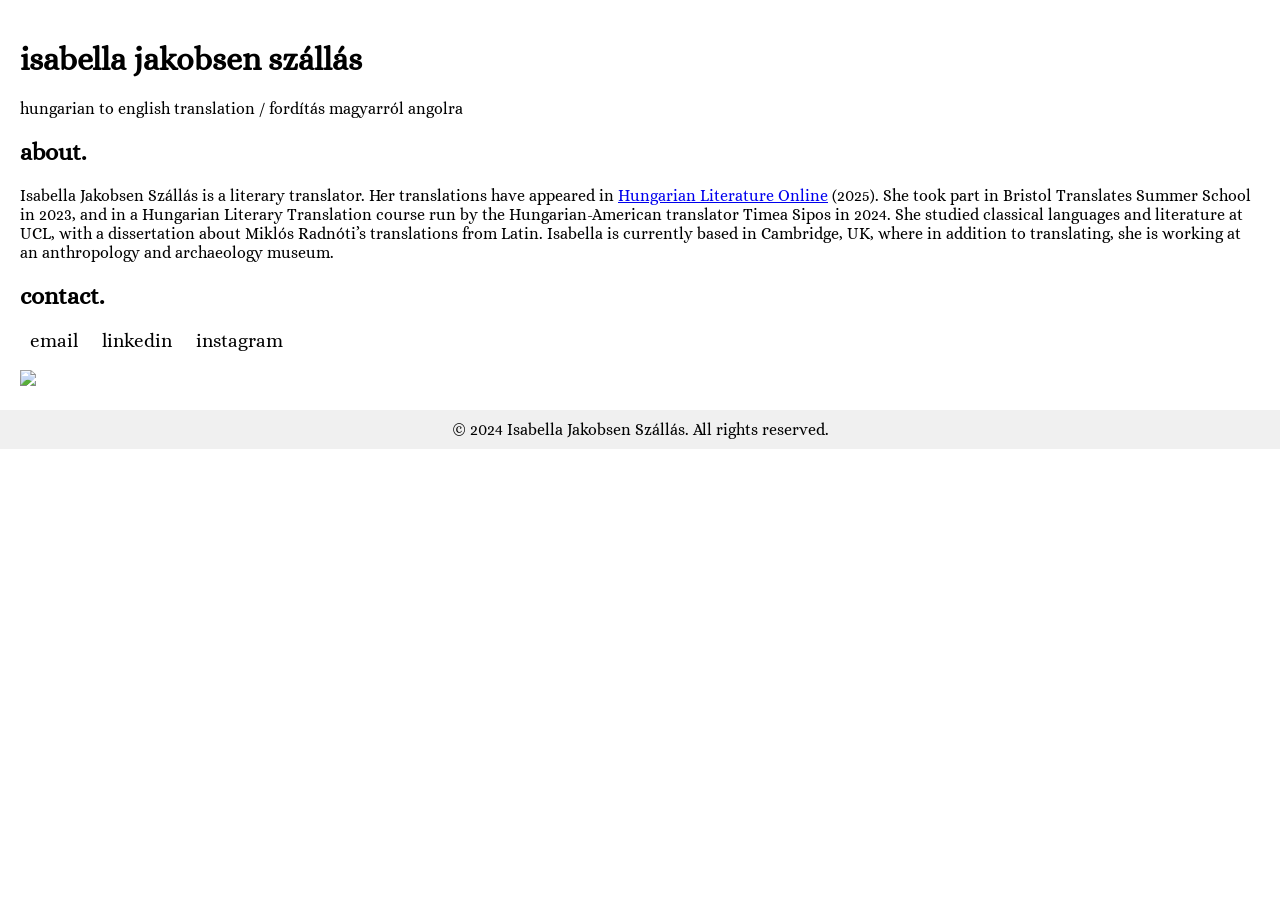
==== index.html @ 7fed4229 "Update index.html added hyperlink to publication and updated photo" ====
<!DOCTYPE html>
<html>
<head>
	<meta charset="utf-8">
	<meta name="viewport" content="width=device-width, initial-scale=1">
	<title>Isabella Jakobsen Szállás</title>
    <link href="https://fonts.googleapis.com/css2?family=Alice&display=swap" rel="stylesheet">
	<style>
        /* General Styles */
        body {
            margin: 0;
            font-family: 'Alice', serif;
            background-color: #ffffff;
            color: #000000;
        }

        header {
            position: relative;
            height: 200px;
            background: url('images/header.jpg') no-repeat center/cover;
        }

        header .overlay {
            position: absolute;
            top: 0;
            left: 0;
            width: 100%;
            height: 100%;
            background-color: rgba(0, 0, 0, 0.5);
            display: flex;
            align-items: center;
            justify-content: center;
        }

        header img {
            width: 100%;
            height: 250px;
            object-fit: cover;
            margin-bottom: 10px;
        }

        header h1 {
            color: #ffffff;
            font-size: 2.5em;
            margin: 0;
        }

        nav {
            background-color: #000000;
            padding: 10px;
            text-align: center;
        }

        nav a {
            color: #ffffff;
            text-decoration: none;
            margin: 0 15px;
            font-size: 1em;
        }

        nav a:hover {
            text-decoration: underline;
        }

        .container {
            padding: 20px;
        }

        .social-links a {
            margin: 0 10px;
            color: #000000;
            text-decoration: none;
            font-size: 1.2em;
        }

        .social-links a:hover {
            text-decoration: underline;
        }

        footer {
            text-align: center;
            padding: 10px;
            background-color: #f0f0f0;
        }
    </style>
</head>
<body>
    <!-- Main Content -->
    <div class="container">
        <h1>isabella jakobsen szállás</h1>
        <p> hungarian to english translation / fordítás magyarról angolra</p>
        <h2>about.</h2>
	<p>	Isabella Jakobsen Szállás is a literary translator. Her translations have appeared in <a href="https://hlo.hu/new-work/panni-puskas-self-pity-in-the-backwaters-of-szigetkoz.html" target="_blank">Hungarian Literature Online</a> (2025). She took part in Bristol Translates Summer School in 2023, and in a Hungarian Literary Translation course run by the Hungarian-American translator Timea Sipos in 2024. She studied classical languages and literature at UCL, with a dissertation about Miklós Radnóti’s translations from Latin. Isabella is currently based in Cambridge, UK, where in addition to translating, she is working at an anthropology and archaeology museum.</p>

    <!-- Social Links -->
    <h2>contact.</h2>
        <div class="social-links">
            <a href="mailto:isa.h.jakobsen@gmail.com">email</a>
            <a href="https://linkedin.com/in/isabella-jakobsen-szallas/" target="_blank">linkedin</a>
            <a href="https://instagram.com/isabellajkbsn/" target="_blank">instagram</a>
        </div>
    </br>
            <img src="https://media.licdn.com/dms/image/v2/D4E03AQEvDXzN4wVPCg/profile-displayphoto-shrink_800_800/profile-displayphoto-shrink_800_800/0/1675814582434?e=1746057600&v=beta&t=NAQ9um-HQMue3TYKU_gDclpBJQw80TPkXCYa6RnUu3E">
        </div>
    </div>

    <!-- Footer -->
    <footer>
        &copy; 2024 Isabella Jakobsen Szállás. All rights reserved.
    </footer>
</body>
</html>
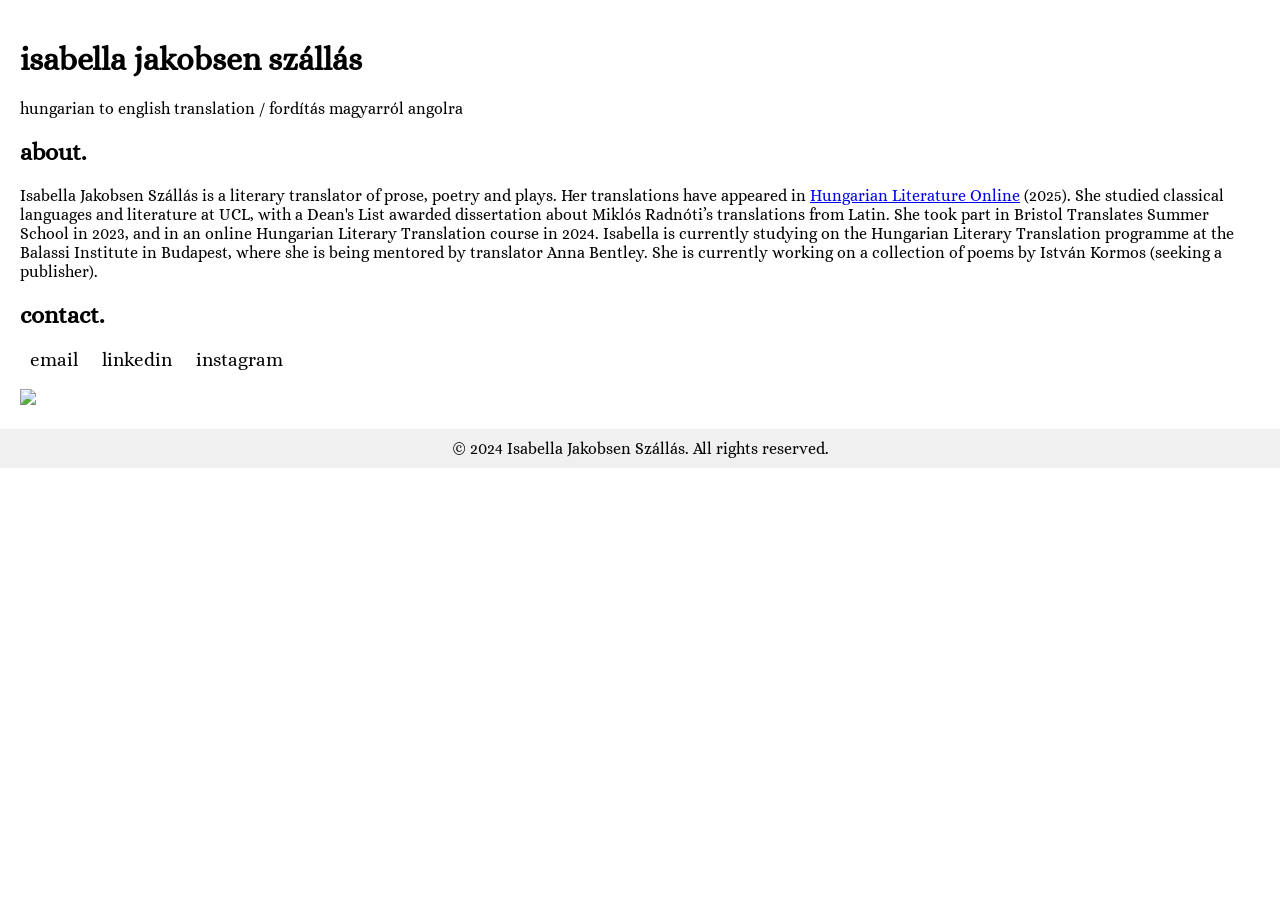
==== commit c49f2a9e: "Update index.html updated bio" ====
--- a/index.html
+++ b/index.html
@@ -90,7 +90,7 @@
         <h1>isabella jakobsen szállás</h1>
         <p> hungarian to english translation / fordítás magyarról angolra</p>
         <h2>about.</h2>
-	<p>	Isabella Jakobsen Szállás is a literary translator. Her translations have appeared in <a href="https://hlo.hu/new-work/panni-puskas-self-pity-in-the-backwaters-of-szigetkoz.html" target="_blank">Hungarian Literature Online</a> (2025). She took part in Bristol Translates Summer School in 2023, and in a Hungarian Literary Translation course run by the Hungarian-American translator Timea Sipos in 2024. She studied classical languages and literature at UCL, with a dissertation about Miklós Radnóti’s translations from Latin. Isabella is currently based in Cambridge, UK, where in addition to translating, she is working at an anthropology and archaeology museum.</p>
+	<p>	Isabella Jakobsen Szállás is a literary translator of prose, poetry and plays. Her translations have appeared in <a href="https://hlo.hu/new-work/panni-puskas-self-pity-in-the-backwaters-of-szigetkoz.html" target="_blank">Hungarian Literature Online</a> (2025). She studied classical languages and literature at UCL, with a Dean's List awarded dissertation about Miklós Radnóti’s translations from Latin. She took part in Bristol Translates Summer School in 2023, and in an online Hungarian Literary Translation course in 2024. Isabella is currently studying on the Hungarian Literary Translation programme at the Balassi Institute in Budapest, where she is being mentored by translator Anna Bentley. She is currently working on a collection of poems by István Kormos (seeking a publisher). </p>
 
     <!-- Social Links -->
     <h2>contact.</h2>
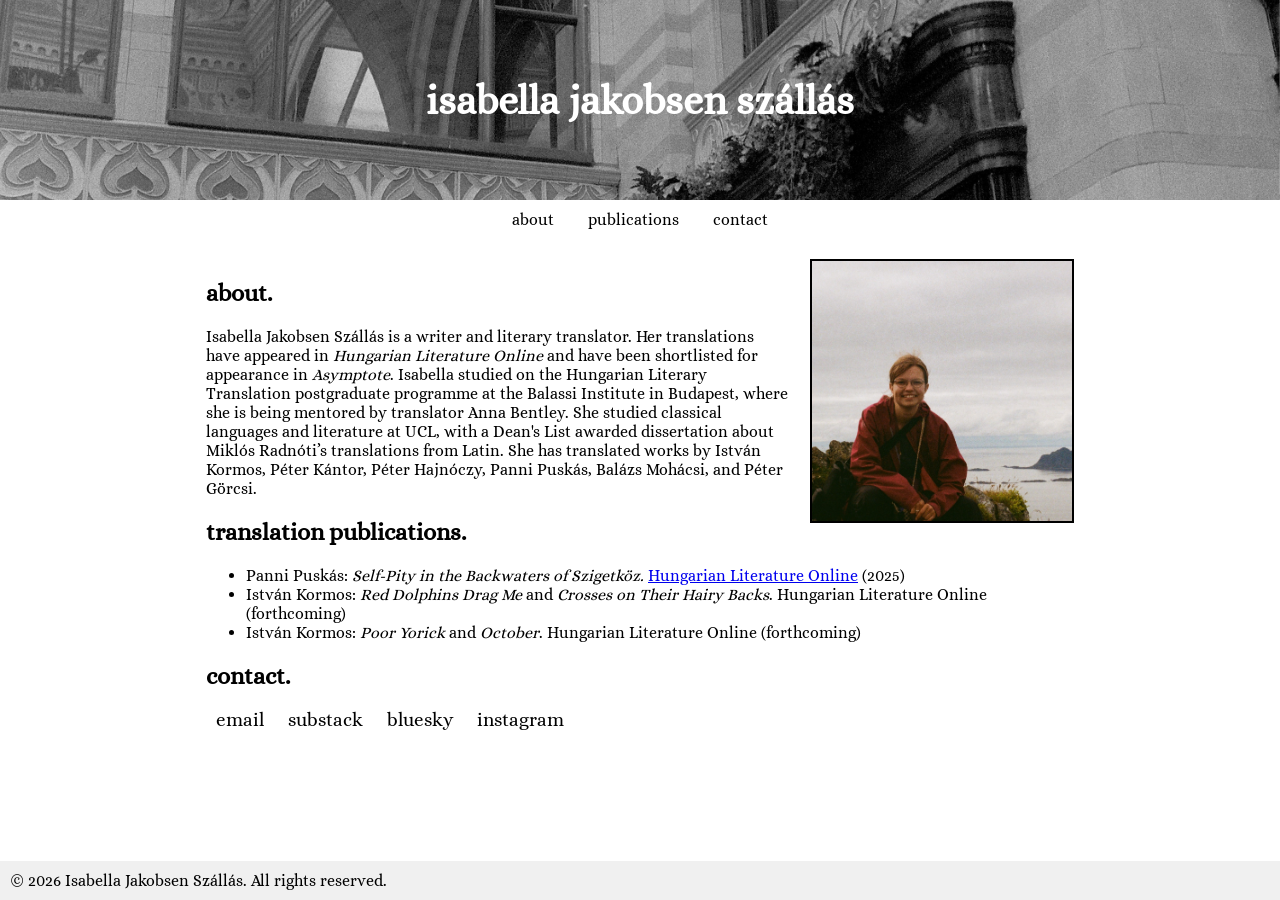
==== commit 0b8a8449: "layout/design changes fixed the header image and nav bar, fixed the image links, moved the image to " ====
--- a/index.html
+++ b/index.html
@@ -7,8 +7,16 @@
     <link href="https://fonts.googleapis.com/css2?family=Alice&display=swap" rel="stylesheet">
 	<style>
         /* General Styles */
+        html, body {
+            height: 100%;
+            margin: 0;
+        }
+
+
         body {
-            margin: 0;
+            display: flex;
+            flex-direction: column;
+            min-height: 100vh;
             font-family: 'Alice', serif;
             background-color: #ffffff;
             color: #000000;
@@ -17,7 +25,11 @@
         header {
             position: relative;
             height: 200px;
-            background: url('images/header.jpg') no-repeat center/cover;
+            background: url("images/header.jpg");
+            background-repeat: no-repeat;
+            background-size: cover;
+            background-position: center 85%; 
+
         }
 
         header .overlay {
@@ -26,17 +38,9 @@
             left: 0;
             width: 100%;
             height: 100%;
-            background-color: rgba(0, 0, 0, 0.5);
             display: flex;
             align-items: center;
             justify-content: center;
-        }
-
-        header img {
-            width: 100%;
-            height: 250px;
-            object-fit: cover;
-            margin-bottom: 10px;
         }
 
         header h1 {
@@ -46,13 +50,13 @@
         }
 
         nav {
-            background-color: #000000;
+            background-color: #ffffff;
             padding: 10px;
             text-align: center;
         }
 
         nav a {
-            color: #ffffff;
+            color: #000000;
             text-decoration: none;
             margin: 0 15px;
             font-size: 1em;
@@ -63,7 +67,23 @@
         }
 
         .container {
+            flex: 1 0 auto;
             padding: 20px;
+        }
+
+        .img_deg {
+            border: 2px solid #000000;
+            float: right;
+            width: 30%;
+            margin: 0 0 15px 20px;
+
+        }
+
+        .pos_cen {
+            width: 70%;
+            margin: 0 auto;
+            overflow: auto;
+            padding-bottom: 40px;
         }
 
         .social-links a {
@@ -78,35 +98,58 @@
         }
 
         footer {
+            flex-shrink: 0,
             text-align: center;
             padding: 10px;
             background-color: #f0f0f0;
         }
     </style>
 </head>
+
 <body>
+    <!-- Header -->
+    <header>
+        <div class="overlay">
+            <h1>isabella jakobsen szállás</h1>
+        </div>
+    </header>
+
+    <!-- Nav -->
+    <nav>
+        <a href="#about">about</a>
+        <a href="#translation publications">publications</a>
+        <a href="#contact">contact</a>
+    </nav>
+
     <!-- Main Content -->
     <div class="container">
-        <h1>isabella jakobsen szállás</h1>
-        <p> hungarian to english translation / fordítás magyarról angolra</p>
-        <h2>about.</h2>
-	<p>	Isabella Jakobsen Szállás is a literary translator of prose, poetry and plays. Her translations have appeared in <a href="https://hlo.hu/new-work/panni-puskas-self-pity-in-the-backwaters-of-szigetkoz.html" target="_blank">Hungarian Literature Online</a> (2025). She studied classical languages and literature at UCL, with a Dean's List awarded dissertation about Miklós Radnóti’s translations from Latin. She took part in Bristol Translates Summer School in 2023, and in an online Hungarian Literary Translation course in 2024. Isabella is currently studying on the Hungarian Literary Translation programme at the Balassi Institute in Budapest, where she is being mentored by translator Anna Bentley. She is currently working on a collection of poems by István Kormos (seeking a publisher). </p>
+        <div class="pos_cen">
+            <img class="img_deg" src="images/me.jpg" />
+            <h2>about.</h2>
+	    <p>	Isabella Jakobsen Szállás is a writer and literary translator. Her translations have appeared in <i>Hungarian Literature Online</i> and have been shortlisted for appearance in <i>Asymptote</i>.  Isabella studied on the Hungarian Literary Translation postgraduate programme at the Balassi Institute in Budapest, where she is being mentored by translator Anna Bentley. She studied classical languages and literature at UCL, with a Dean's List awarded dissertation about Miklós Radnóti’s translations from Latin. She has translated works by István Kormos, Péter Kántor, Péter Hajnóczy, Panni Puskás, Balázs Mohácsi, and Péter Görcsi. </p>
+           <h2>translation publications.</h2>
+           <ul>
+               <li> Panni Puskás: <i>Self-Pity in the Backwaters of Szigetköz. </i> <a href="https://hlo.hu/new-work/panni-puskas-self-pity-in-the-backwaters-of-szigetkoz.html" target="_blank">Hungarian Literature Online</a> (2025) </li>
+               <li> István Kormos: <i>Red Dolphins Drag Me</i> and <i>Crosses on Their Hairy Backs</i>. Hungarian Literature Online (forthcoming) </li>
+               <li> István Kormos: <i>Poor Yorick</i> and <i>October</i>. Hungarian Literature Online (forthcoming) </li>
+           </ul>
+           <p>  </p>
+       
 
     <!-- Social Links -->
-    <h2>contact.</h2>
-        <div class="social-links">
-            <a href="mailto:isa.h.jakobsen@gmail.com">email</a>
-            <a href="https://linkedin.com/in/isabella-jakobsen-szallas/" target="_blank">linkedin</a>
-            <a href="https://instagram.com/isabellajkbsn/" target="_blank">instagram</a>
-        </div>
-    </br>
-            <img src="https://media.licdn.com/dms/image/v2/D4E03AQEvDXzN4wVPCg/profile-displayphoto-shrink_800_800/profile-displayphoto-shrink_800_800/0/1675814582434?e=1746057600&v=beta&t=NAQ9um-HQMue3TYKU_gDclpBJQw80TPkXCYa6RnUu3E">
+            <h2>contact.</h2>
+                <div class="social-links">
+                    <a href="mailto:isa.h.jakobsen@gmail.com">email</a>
+                    <a href="https://substack.com/@isabellajakobsenszlls" target="_blank">substack</a>
+                    <a href="https://bsky.app/profile/isabellajsz.bsky.social" target="_blank">bluesky</a>
+                    <a href="https://instagram.com/isabellajkbsn/" target="_blank">instagram</a>
+                </div>
         </div>
     </div>
 
     <!-- Footer -->
-    <footer>
-        &copy; 2024 Isabella Jakobsen Szállás. All rights reserved.
+    <footer class="footer">
+        &copy; 2026 Isabella Jakobsen Szállás. All rights reserved.
     </footer>
 </body>
 </html>
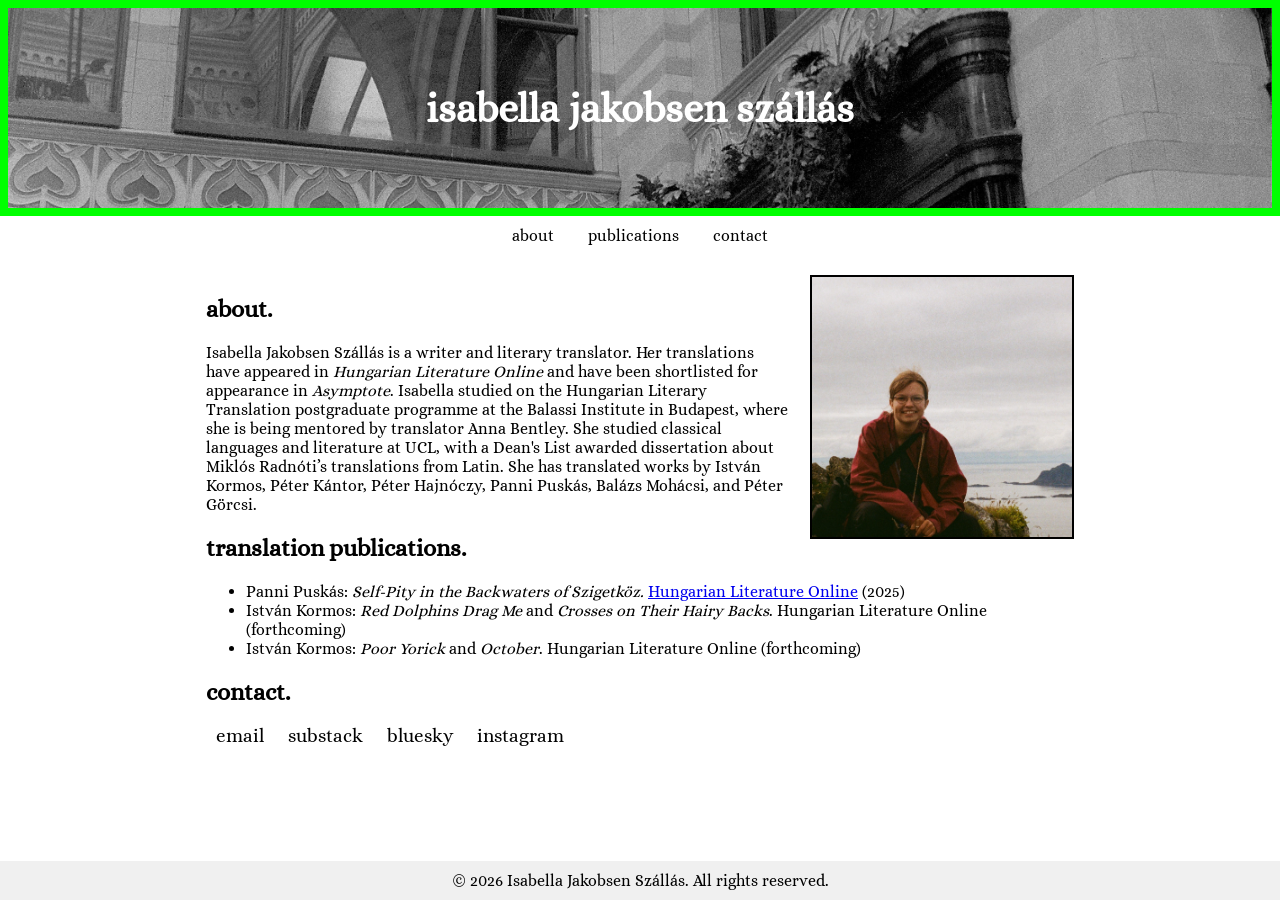
==== commit b9bfeb96: "testing mobile site testing header on mobile site" ====
--- a/index.html
+++ b/index.html
@@ -29,7 +29,9 @@
             background-repeat: no-repeat;
             background-size: cover;
             background-position: center 85%; 
-
+    background-color: red !important;
+    border: 8px solid lime !important;
+    height: 200px !important;
         }
 
         header .overlay {
@@ -98,7 +100,7 @@
         }
 
         footer {
-            flex-shrink: 0,
+            flex-shrink: 0;
             text-align: center;
             padding: 10px;
             background-color: #f0f0f0;
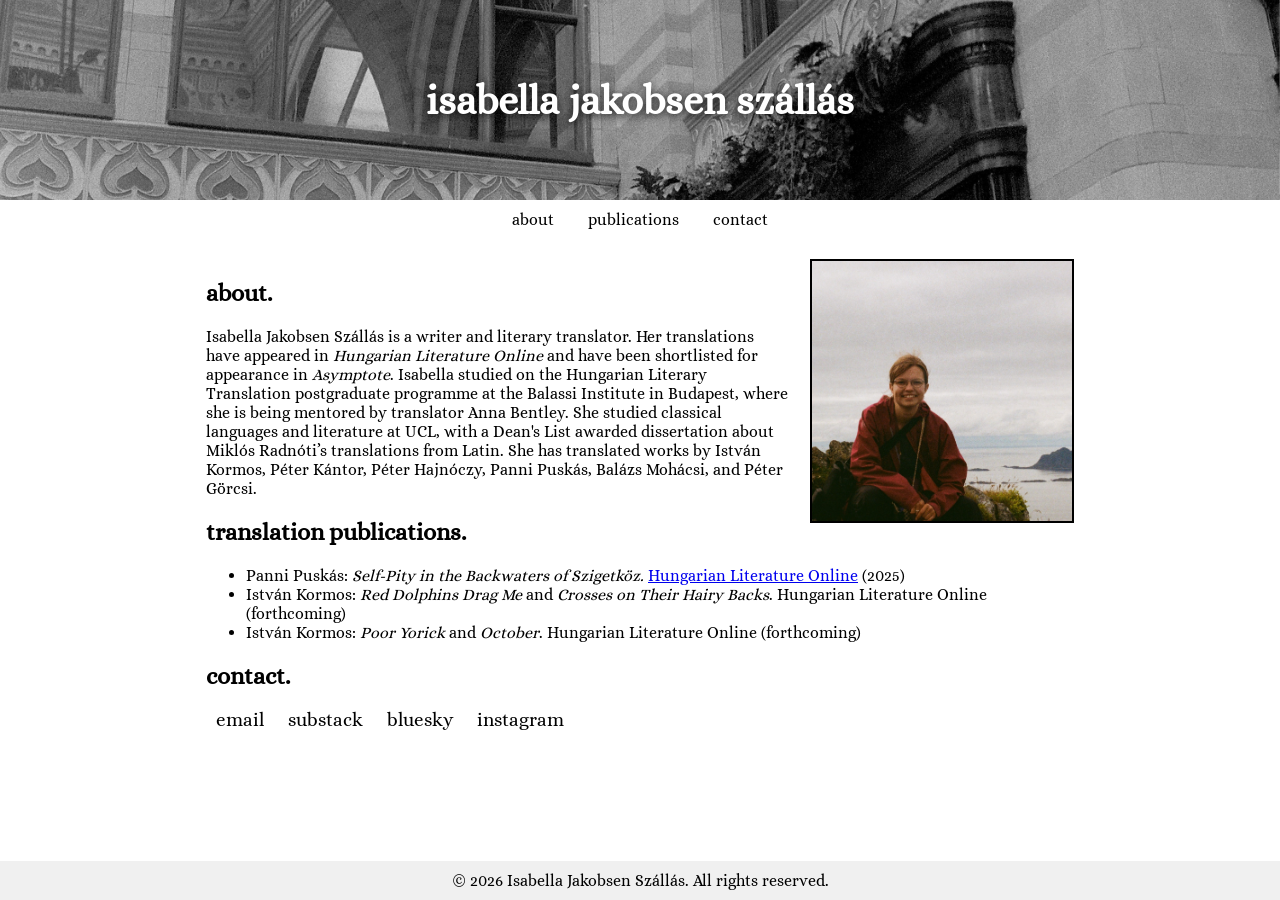
==== commit bffe6025: "header fixed header text size so it wont automatically cut off when viewed on mobile" ====
--- a/index.html
+++ b/index.html
@@ -25,13 +25,12 @@
         header {
             position: relative;
             height: 200px;
+            overflow: hidden;
             background: url("images/header.jpg");
             background-repeat: no-repeat;
             background-size: cover;
             background-position: center 85%; 
-    background-color: red !important;
-    border: 8px solid lime !important;
-    height: 200px !important;
+
         }
 
         header .overlay {
@@ -43,11 +42,16 @@
             display: flex;
             align-items: center;
             justify-content: center;
+            padding: 0 20px;
+            box-sizing: border-box;
+
         }
 
         header h1 {
             color: #ffffff;
-            font-size: 2.5em;
+            font-size:  clamp(1.3em, 6vw, 2.5em);
+            text-align: center;
+            text-shadow: 0 2px 8px rgba(0, 0, 0, 0.8);
             margin: 0;
         }
 
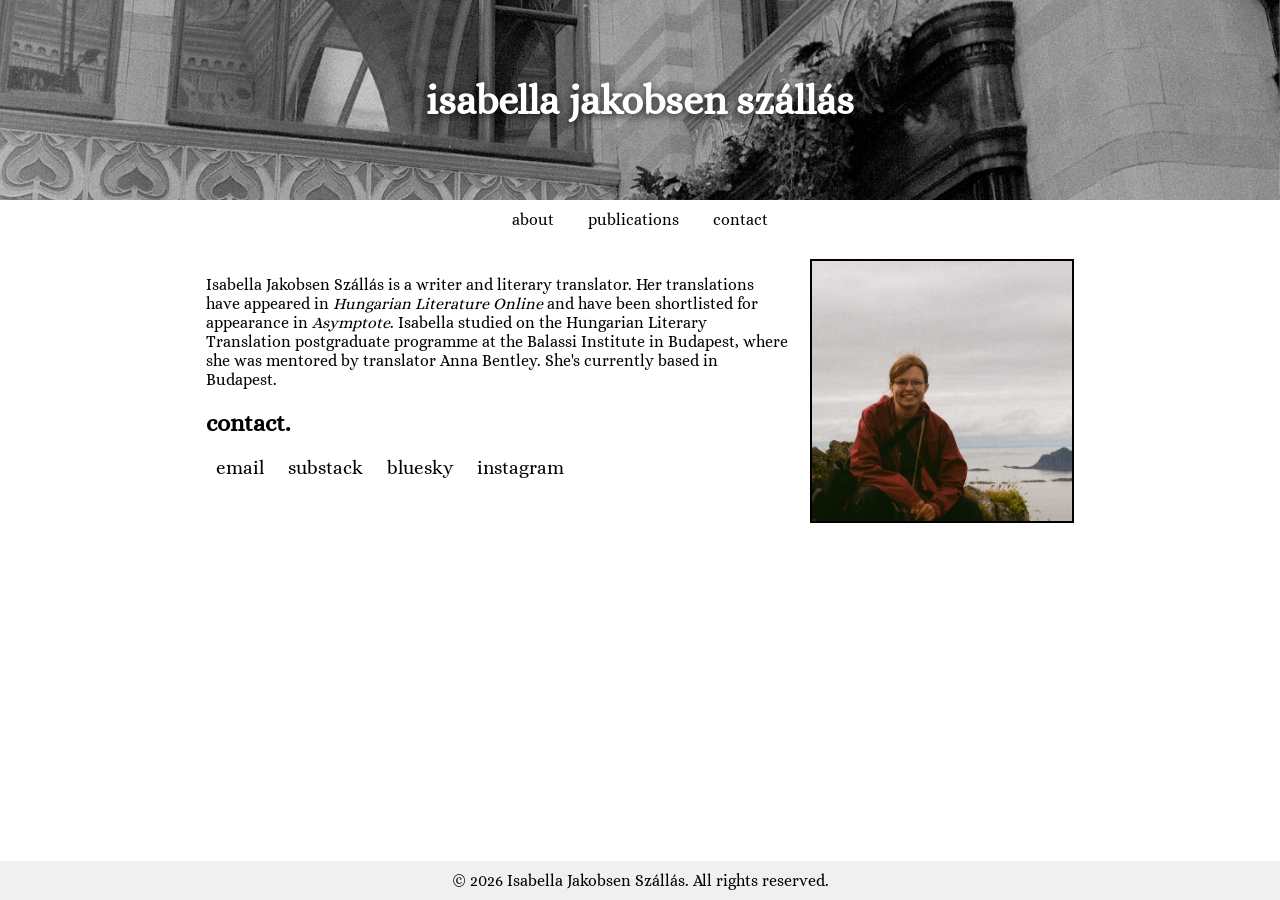
==== commit 347dddb1: "layout changes with new pages added three pages to the navigation of the site: about, publications, " ====
--- a/index.html
+++ b/index.html
@@ -3,6 +3,7 @@
 <head>
 	<meta charset="utf-8">
 	<meta name="viewport" content="width=device-width, initial-scale=1">
+	<meta name="color-scheme" content="light only">
 	<title>Isabella Jakobsen Szállás</title>
     <link href="https://fonts.googleapis.com/css2?family=Alice&display=swap" rel="stylesheet">
 	<style>
@@ -10,8 +11,8 @@
         html, body {
             height: 100%;
             margin: 0;
+            color-scheme: light only;
         }
-
 
         body {
             display: flex;
@@ -29,8 +30,7 @@
             background: url("images/header.jpg");
             background-repeat: no-repeat;
             background-size: cover;
-            background-position: center 85%; 
-
+            background-position: center 85%;
         }
 
         header .overlay {
@@ -44,16 +44,21 @@
             justify-content: center;
             padding: 0 20px;
             box-sizing: border-box;
-
         }
 
         header h1 {
             color: #ffffff;
-            font-size:  clamp(1.3em, 6vw, 2.5em);
+            font-size: clamp(1.3em, 6vw, 2.5em);
             text-align: center;
             text-shadow: 0 2px 8px rgba(0, 0, 0, 0.8);
             margin: 0;
         }
+
+	header h1 a {
+	    color: inherit;
+	    text-decoration: none; 
+	    hover { opacity: 0.8; };
+}
 
         nav {
             background-color: #ffffff;
@@ -82,7 +87,6 @@
             float: right;
             width: 30%;
             margin: 0 0 15px 20px;
-
         }
 
         .pos_cen {
@@ -91,6 +95,10 @@
             overflow: auto;
             padding-bottom: 40px;
         }
+
+	.favicon {
+	    <link rel="icon" href="images/favicon.png" type="image/png">
+	}
 
         .social-links a {
             margin: 0 10px;
@@ -113,43 +121,38 @@
 </head>
 
 <body>
+
     <!-- Header -->
-    <header>
-        <div class="overlay">
-            <h1>isabella jakobsen szállás</h1>
-        </div>
-    </header>
+<header>
+    <div class="overlay">
+        <h1><a href="index.html">isabella jakobsen szállás</a></h1>
+    </div>
+</header>
+
 
     <!-- Nav -->
     <nav>
-        <a href="#about">about</a>
-        <a href="#translation publications">publications</a>
-        <a href="#contact">contact</a>
+        <a href="about.html">about</a>
+        <a href="publications.html">publications</a>
+        <a href="contact.html">contact</a>
     </nav>
 
     <!-- Main Content -->
     <div class="container">
         <div class="pos_cen">
             <img class="img_deg" src="images/me.jpg" />
-            <h2>about.</h2>
-	    <p>	Isabella Jakobsen Szállás is a writer and literary translator. Her translations have appeared in <i>Hungarian Literature Online</i> and have been shortlisted for appearance in <i>Asymptote</i>.  Isabella studied on the Hungarian Literary Translation postgraduate programme at the Balassi Institute in Budapest, where she is being mentored by translator Anna Bentley. She studied classical languages and literature at UCL, with a Dean's List awarded dissertation about Miklós Radnóti’s translations from Latin. She has translated works by István Kormos, Péter Kántor, Péter Hajnóczy, Panni Puskás, Balázs Mohácsi, and Péter Görcsi. </p>
-           <h2>translation publications.</h2>
-           <ul>
-               <li> Panni Puskás: <i>Self-Pity in the Backwaters of Szigetköz. </i> <a href="https://hlo.hu/new-work/panni-puskas-self-pity-in-the-backwaters-of-szigetkoz.html" target="_blank">Hungarian Literature Online</a> (2025) </li>
-               <li> István Kormos: <i>Red Dolphins Drag Me</i> and <i>Crosses on Their Hairy Backs</i>. Hungarian Literature Online (forthcoming) </li>
-               <li> István Kormos: <i>Poor Yorick</i> and <i>October</i>. Hungarian Literature Online (forthcoming) </li>
-           </ul>
-           <p>  </p>
-       
+            <p> Isabella Jakobsen Szállás is a writer and literary translator. Her translations have appeared in <i>Hungarian Literature Online</i> and have been shortlisted for appearance in <i>Asymptote</i>. Isabella studied on the Hungarian Literary Translation postgraduate programme at the Balassi Institute in Budapest, where she was mentored by translator Anna Bentley. She's currently based in Budapest. </p>
 
-    <!-- Social Links -->
+            <p> </p>
+
+            <!-- Social Links -->
             <h2>contact.</h2>
-                <div class="social-links">
-                    <a href="mailto:isa.h.jakobsen@gmail.com">email</a>
-                    <a href="https://substack.com/@isabellajakobsenszlls" target="_blank">substack</a>
-                    <a href="https://bsky.app/profile/isabellajsz.bsky.social" target="_blank">bluesky</a>
-                    <a href="https://instagram.com/isabellajkbsn/" target="_blank">instagram</a>
-                </div>
+            <div class="social-links">
+                <a href="mailto:isa.h.jakobsen@gmail.com">email</a>
+                <a href="https://substack.com/@isabellajsz" target="_blank">substack</a>
+                <a href="https://bsky.app/profile/isabellajsz.bsky.social" target="_blank">bluesky</a>
+                <a href="https://instagram.com/isabellajkbsn/" target="_blank">instagram</a>
+            </div>
         </div>
     </div>
 
@@ -158,4 +161,4 @@
         &copy; 2026 Isabella Jakobsen Szállás. All rights reserved.
     </footer>
 </body>
-</html>+</html>
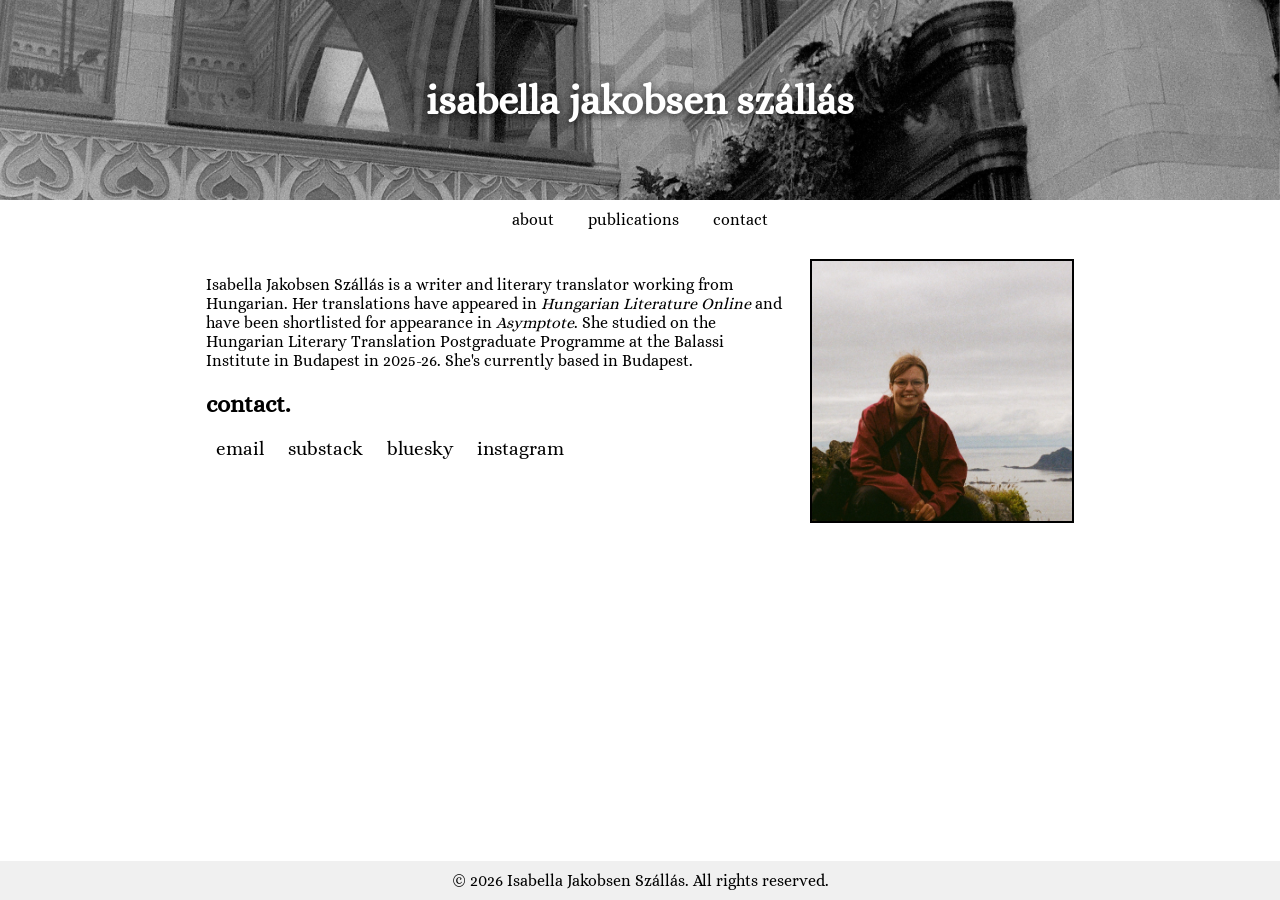
==== commit d3ae48de: "small cosmetic changes small cosmetic changes and added a home button on the navbar menu whenever no" ====
--- a/index.html
+++ b/index.html
@@ -141,7 +141,7 @@
     <div class="container">
         <div class="pos_cen">
             <img class="img_deg" src="images/me.jpg" />
-            <p> Isabella Jakobsen Szállás is a writer and literary translator. Her translations have appeared in <i>Hungarian Literature Online</i> and have been shortlisted for appearance in <i>Asymptote</i>. Isabella studied on the Hungarian Literary Translation postgraduate programme at the Balassi Institute in Budapest, where she was mentored by translator Anna Bentley. She's currently based in Budapest. </p>
+            <p> Isabella Jakobsen Szállás is a writer and literary translator working from Hungarian. Her translations have appeared in <i>Hungarian Literature Online</i> and have been shortlisted for appearance in <i>Asymptote</i>. She studied on the Hungarian Literary Translation Postgraduate Programme at the Balassi Institute in Budapest in 2025-26. She's currently based in Budapest. </p>
 
             <p> </p>
 
